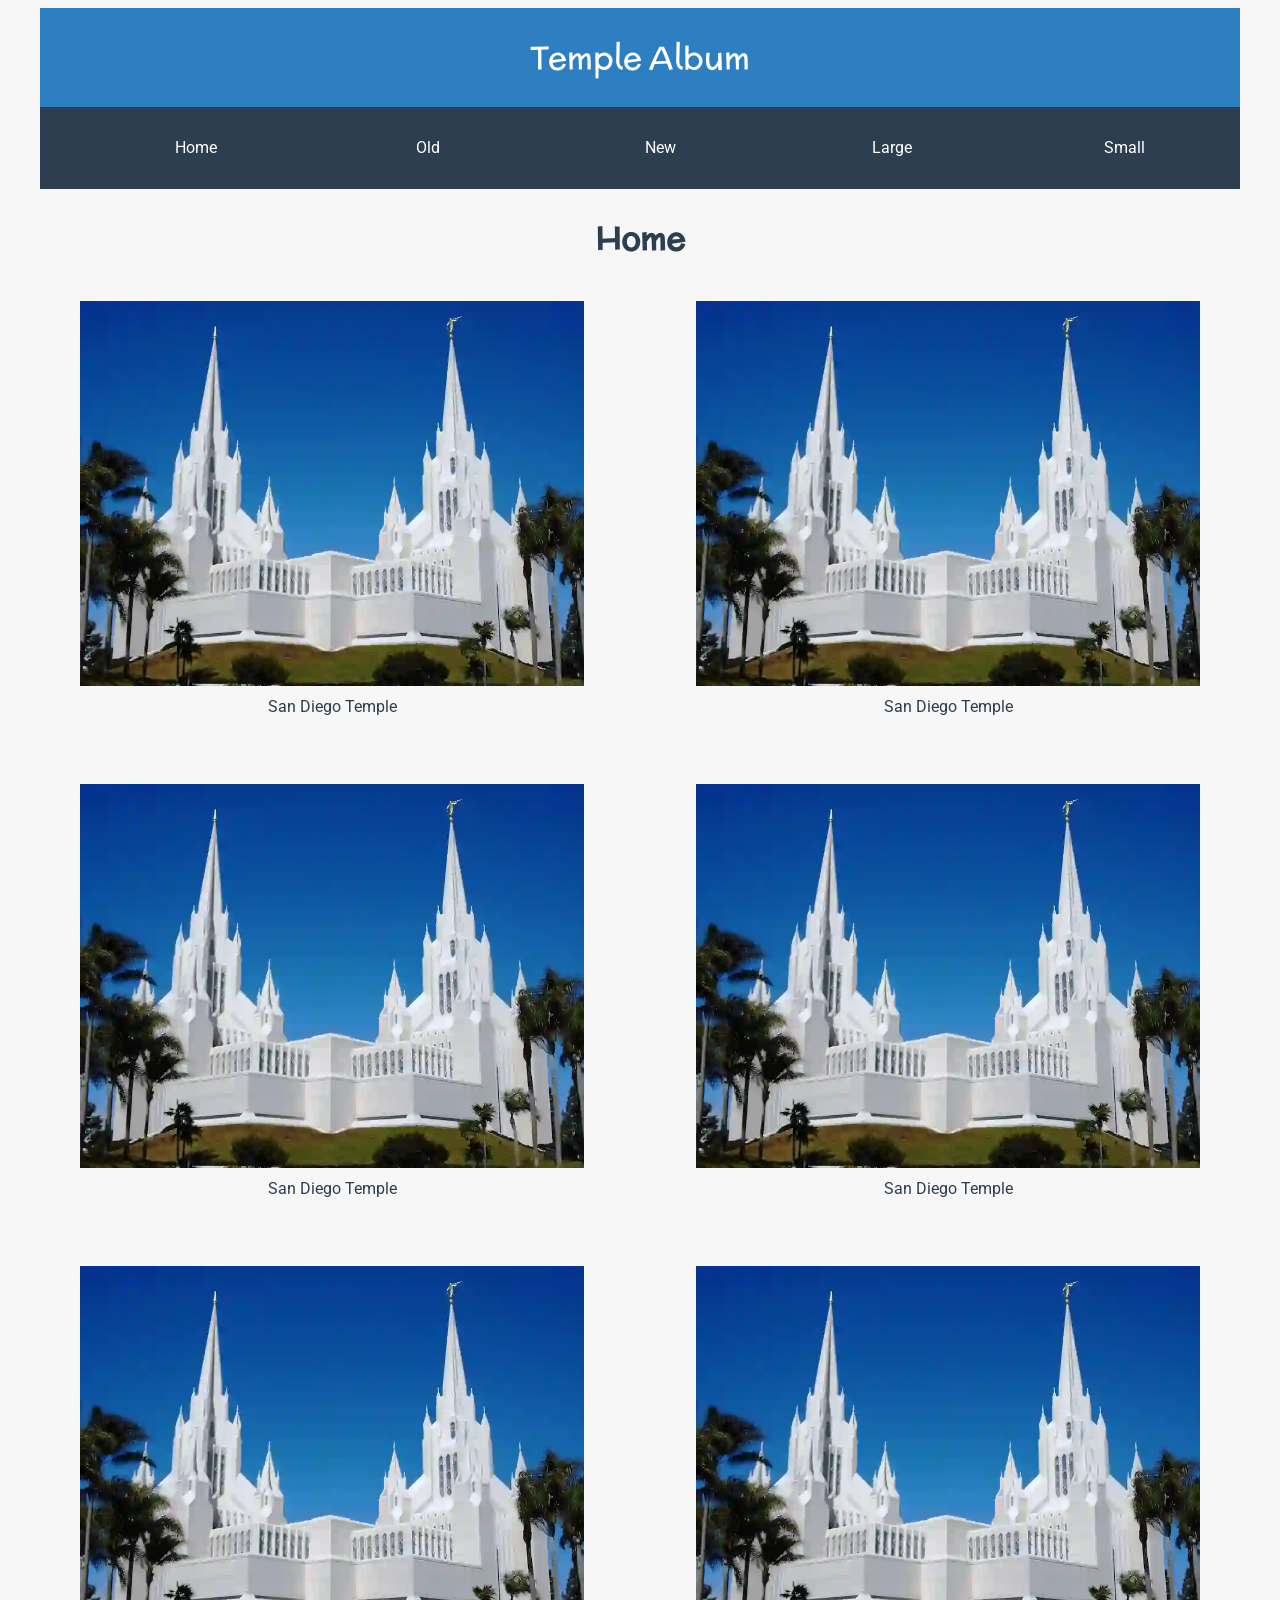
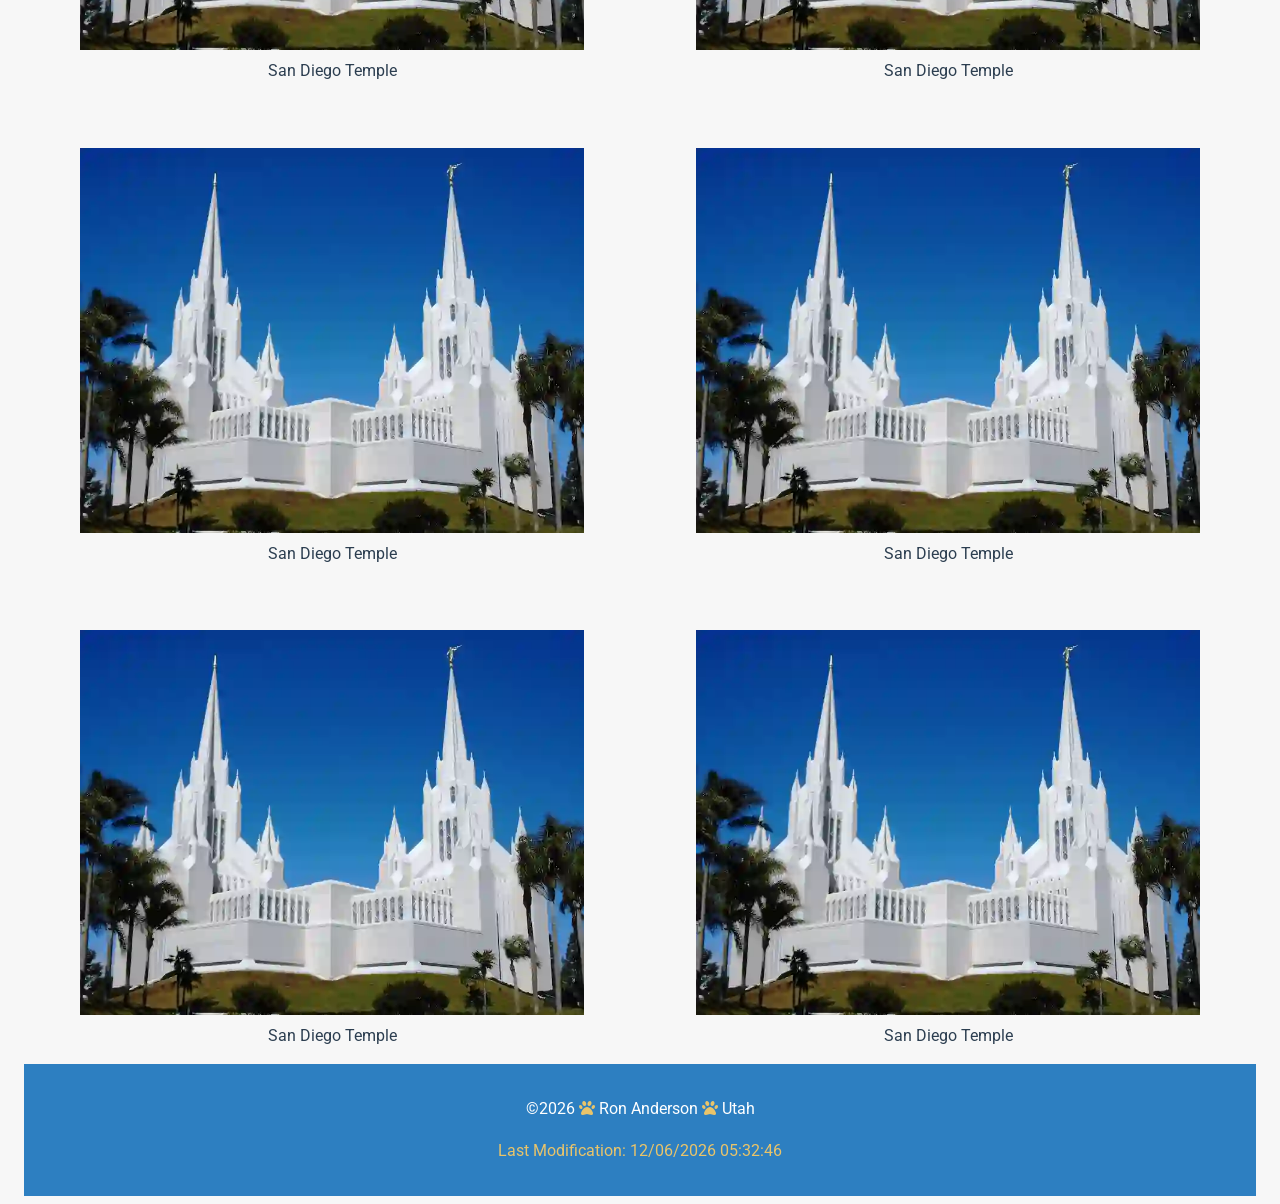
==== temples.html @ f7324741 "W02 Learning Activities" ====
<!DOCTYPE html>
<html lang="en">

<head>
    <meta charset="UTF-8">
    <meta name="viewport" content="width=device-width, initial-scale=1.0">
    <title>Picture Album | Ron Anderson</title>
    <meta name="author" content="Ron Anderson">
    <meta name="description" content="W02 Assignment: TemplePicture Album">
    <link rel="stylesheet" href="styles/temples.css">
    <link rel="stylesheet" href="https://cdnjs.cloudflare.com/ajax/libs/font-awesome/6.5.2/css/all.min.css">
    <script src="scripts/temples.js" defer></script>
    <link rel="preconnect" href="https://fonts.googleapis.com">
    <link rel="preconnect" href="https://fonts.gstatic.com" crossorigin>
    <link href="https://fonts.googleapis.com/css2?family=McLaren&family=Roboto:wght@400&display=swap" rel="stylesheet">
</head>

<body>
    <header>
        <span class="top-title">Temple Album</span>
        <nav>
            <ul class="nav-ul">
                <li><a href="index.html">Home</a></li>
                <li><a href="#">Old</a></li>
                <li><a href="#">New</a></li>
                <li><a href="#">Large</a></li>
                <li><a href="#">Small</a></li>
            </ul>
        </nav>
    </header>

    <main>
        <h1 class="page-title">Home</h1>
        <div class="main-grid">
            <figure>
                <img src="images/san-diego-temple.webp" alt="San Diego Temple">
                <figcaption>San Diego Temple</figcaption>
            </figure>
            <figure>
                <img src="images/san-diego-temple.webp" alt="San Diego Temple">
                <figcaption>San Diego Temple</figcaption>
            </figure>
            <figure>
                <img src="images/san-diego-temple.webp" alt="San Diego Temple">
                <figcaption>San Diego Temple</figcaption>
            </figure>
            <figure>
                <img src="images/san-diego-temple.webp" alt="San Diego Temple">
                <figcaption>San Diego Temple</figcaption>
            </figure>
            <figure>
                <img src="images/san-diego-temple.webp" alt="San Diego Temple">
                <figcaption>San Diego Temple</figcaption>
            </figure>
            <figure>
                <img src="images/san-diego-temple.webp" alt="San Diego Temple">
                <figcaption>San Diego Temple</figcaption>
            </figure>
            <figure>
                <img src="images/san-diego-temple.webp" alt="San Diego Temple">
                <figcaption>San Diego Temple</figcaption>
            </figure>
            <figure>
                <img src="images/san-diego-temple.webp" alt="San Diego Temple">
                <figcaption>San Diego Temple</figcaption>
            </figure>
            <figure>
                <img src="images/san-diego-temple.webp" alt="San Diego Temple">
                <figcaption>San Diego Temple</figcaption>
            </figure>
            <figure>
                <img src="images/san-diego-temple.webp" alt="San Diego Temple">
                <figcaption>San Diego Temple</figcaption>
            </figure>
        </div>
    </main>

    <footer>
        <p>
            &copy;<span id="currentYear"></span>
            <span class="paw-prints"><span class="fa-solid fa-paw"></span></span>
            Ron Anderson
            <span class="paw-prints"><span class="fa-solid fa-paw"></span></span>
            Utah
        </p>

        <p id="lastModified"></p>
    </footer>

</body>

</html>
---- styles/temples.css ----
/* ROOT VARIABLES */
:root {
    --primary-color: #2D7FC1;
    /* darker temple-sky blue */
    --secondary-color: #2c3e50;
    --light-text: #ffffff;

    --accent-color: #f7f7f7;
    /* Softer page background */
    --card-color: #ffffff;
    /* White */
    --border-color: #dcdcdc;
    /* Light gray border */
    --text-color: #333333;
    /* Body text */

    --highlight-color: #e9c46a;
    /* Warm accent */

    --heading-font: "McLaren", cursive;
    --body-font: "Roboto", Arial, sans-serif;

    --max-width: 75rem;
    --radius: .75rem;

    --space-xs: 0.25rem;
    --space-sm: 0.5rem;
    --space-md: 1rem;
    --space-lg: 1.5rem;
    --space-xl: 2rem;
}

header,
main,
footer {
    max-width: var(--max-width);
    margin: 0 auto;
}

header {
    display: flex;
    flex-direction: column;
    justify-content: flex-end;
    margin-bottom: var(--space-lg);
    background-color: var(--primary-color);
    color: var(--light-text);
    text-align: center;
}

.top-title {
    font-size: 2.0rem;
    padding: var(--space-lg);
}

.nav-ul {
    display: flex;
    list-style: none;
}

.nav-ul li {
    flex: 1;
}

.nav-ul a {
    display: block;
    text-align: center;
    padding: 0.75rem;
    text-decoration: none;
    color: var(--light-text);
}

.nav-ul a:hover {
    background-color: #3d566e;
    color: var(--highlight-color);
}

.links-container {
    flex: 1;
    display: flex;
    align-items: center;
    justify-content: center;
}

.links-container ul {
    display: flex;
    flex-direction: column;
    gap: var(--space-md);
}

nav {
    background-color: var(--secondary-color);
}

body {
    font-family: var(--body-font);
    color: var(--text-color);
    background-color: var(--accent-color);
    line-height: 1.6;
}

h1,
h2,
h3,
.top-title {
    font-family: var(--heading-font);
}

h1 {
    text-align: center;
    color: var(--secondary-color);
}

.main-grid {
    display: grid;
    grid-template-columns: repeat(auto-fit, minmax(550px, 1fr));
    gap: var(--space-xl);
}

.main-grid img {
    width: 100%;
    /* makes each image shrink or grow to fit inside its grid column */

    height: auto;
    /* preserves the image's natural proportions */

    display: block;
    /* removes the small inline-image gap below images */
}

figcaption {
    text-align: center;
    margin-top: var(--space-sm);
    color: var(--secondary-color);
}

footer {
    background-color: var(--primary-color);
    color: var(--light-text);
    text-align: center;
    padding: var(--space-md);
}

.paw-prints {
    color: var(--highlight-color);
}

#lastModified {
    margin-top: var(--space-sm);
    color: var(--highlight-color);
}
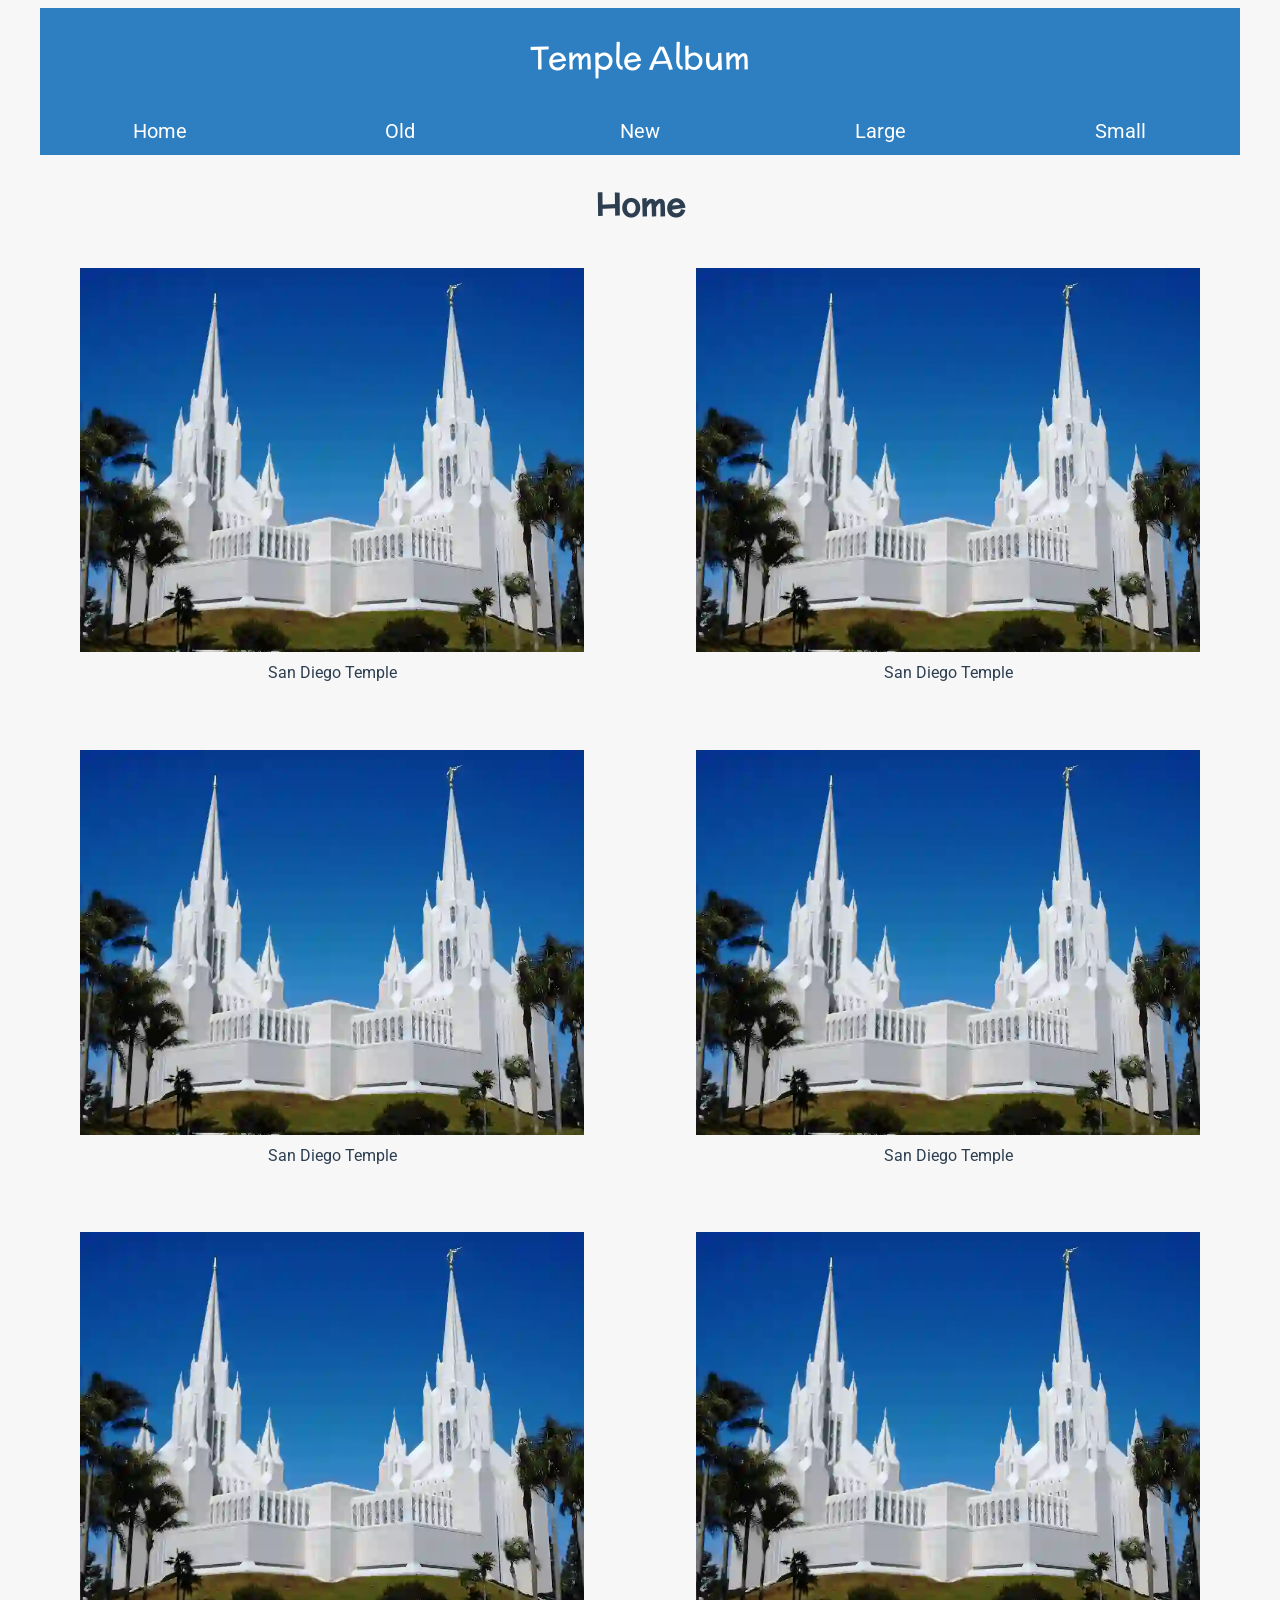
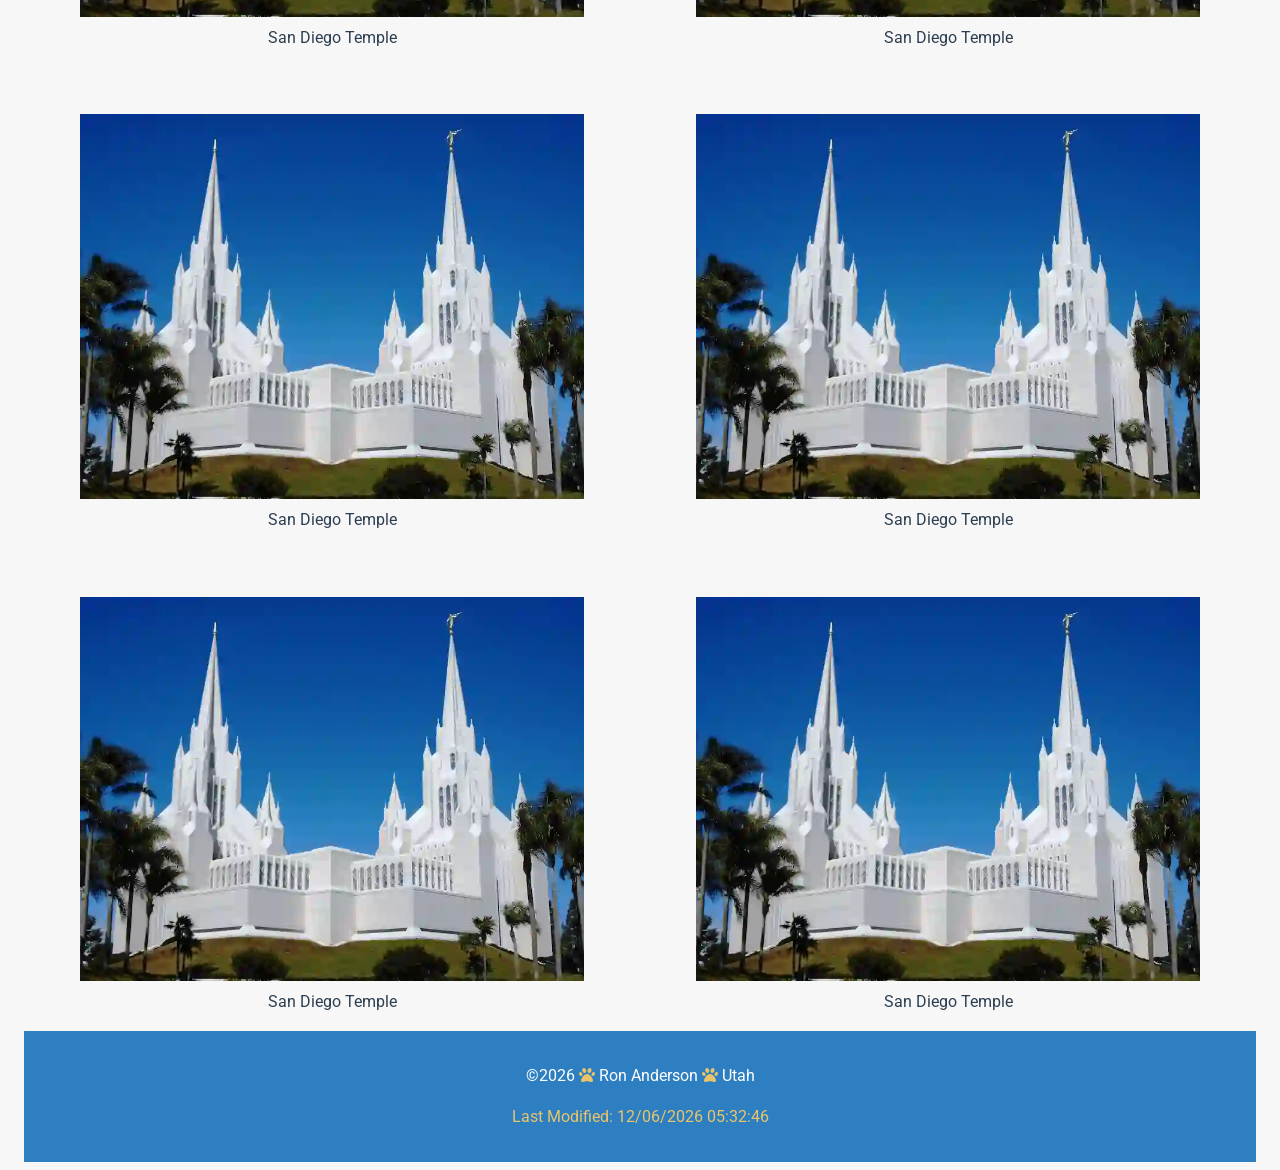
==== commit fedfb454: "W02 Assignment: Picture Album" ====
--- a/temples.html
+++ b/temples.html
@@ -6,8 +6,9 @@
     <meta name="viewport" content="width=device-width, initial-scale=1.0">
     <title>Picture Album | Ron Anderson</title>
     <meta name="author" content="Ron Anderson">
-    <meta name="description" content="W02 Assignment: TemplePicture Album">
+    <meta name="description" content="W02 Assignment: Temple Picture Album">
     <link rel="stylesheet" href="styles/temples.css">
+    <link rel="stylesheet" href="styles/temples-large-screen.css" media="(min-width: 48rem)">
     <link rel="stylesheet" href="https://cdnjs.cloudflare.com/ajax/libs/font-awesome/6.5.2/css/all.min.css">
     <script src="scripts/temples.js" defer></script>
     <link rel="preconnect" href="https://fonts.googleapis.com">
@@ -18,8 +19,10 @@
 <body>
     <header>
         <span class="top-title">Temple Album</span>
+        <button id="menu" type="button"></button>
+        <!-- a clickable trigger for the navigation menu, css inserts the hamburger icon -->
         <nav>
-            <ul class="nav-ul">
+            <ul class="navigation">
                 <li><a href="index.html">Home</a></li>
                 <li><a href="#">Old</a></li>
                 <li><a href="#">New</a></li>
--- a/styles/temples.css
+++ b/styles/temples.css
@@ -7,8 +7,6 @@
 
     --accent-color: #f7f7f7;
     /* Softer page background */
-    --card-color: #ffffff;
-    /* White */
     --border-color: #dcdcdc;
     /* Light gray border */
     --text-color: #333333;
@@ -21,9 +19,7 @@
     --body-font: "Roboto", Arial, sans-serif;
 
     --max-width: 75rem;
-    --radius: .75rem;
 
-    --space-xs: 0.25rem;
     --space-sm: 0.5rem;
     --space-md: 1rem;
     --space-lg: 1.5rem;
@@ -52,39 +48,76 @@
     padding: var(--space-lg);
 }
 
-.nav-ul {
-    display: flex;
-    list-style: none;
+/* -------------------------
+   MOBILE MENU BUTTON
+--------------------------*/
+
+#menu {
+    display: block;
+    /* shows the menu button in mobile view */
+    font-size: 2rem;
+    /* makes the hamburger icon larger */
+    font-weight: 700;
+    /* bold icon for better visibility */
+    text-decoration: none;
+    /* removes link underline */
+    padding: 0.5rem 0.75rem;
+    /* adds space around the icon for easier tapping */
+    background-color: var(--primary-color);
+    /* temple-sky blue from root variables */
+    color: var(--light-text);
+    /* white text/icon for contrast */
+    border: 1px solid var(--border-color);
+    cursor: pointer;
+    /* changes cursor to hand on hover */
 }
 
-.nav-ul li {
-    flex: 1;
+#menu::before {
+    content: "≡";
+    /* inserts the hamburger menu icon as the button text */
 }
 
-.nav-ul a {
+#menu.show::before {
+    content: "×";
+    /* changes the hamburger icon to a close icon when menu is shown */
+}
+
+/* -------------------------
+   NAVIGATION
+--------------------------*/
+
+.navigation {
+    list-style: none;
+    /* removes bullets from the navigation list */
+    margin: 0 auto;
+    padding: 0;
+}
+
+.navigation li {
+    display: none;
+    /* hides navigation items by default on mobile */
+}
+
+.navigation.show li {
     display: block;
-    text-align: center;
-    padding: 0.75rem;
+    /* shows navigation items when .show class is added to the navigation ul */
+}
+
+.navigation a {
+    display: block;
+    padding: var(--space-sm);
+    text-align: left;
     text-decoration: none;
     color: var(--light-text);
+    background-color: var(--primary-color);
+    transition: 0.5s;
+    font-size: clamp(1rem, 2vw, 1.25rem);
 }
 
-.nav-ul a:hover {
-    background-color: #3d566e;
+.navigation a:hover,
+.navigation a:active {
+    background-color: var(--secondary-color);
     color: var(--highlight-color);
-}
-
-.links-container {
-    flex: 1;
-    display: flex;
-    align-items: center;
-    justify-content: center;
-}
-
-.links-container ul {
-    display: flex;
-    flex-direction: column;
-    gap: var(--space-md);
 }
 
 nav {
@@ -113,16 +146,16 @@
 .main-grid {
     display: grid;
     grid-template-columns: repeat(auto-fit, minmax(550px, 1fr));
+    /* automatically create as many columns as fit in the available width. 
+    each column will be at least 550px wide, but can grow to fill the space if there is extra room. */
     gap: var(--space-xl);
 }
 
 .main-grid img {
     width: 100%;
     /* makes each image shrink or grow to fit inside its grid column */
-
     height: auto;
-    /* preserves the image's natural proportions */
-
+    /* preserves the image's proportions */
     display: block;
     /* removes the small inline-image gap below images */
 }
--- a/styles/temples-large-screen.css
+++ b/styles/temples-large-screen.css
@@ -0,0 +1,32 @@
+/* -------------------------
+   DESKTOP SCREEN LAYOUT
+   the selectors and properties here will override the mobile styles when 
+   the screen is wide enough to meet the media query condition in temples.html
+--------------------------*/
+
+h1 {
+    font-size: 2rem;
+    /* increase heading size on larger screens */
+}
+
+.navigation {
+    display: flex;
+    /* switch navigation container to a horizontal flex layout */
+}
+
+.navigation li {
+    display: block;
+    /* override mobile behavior and show the navigation items hidden by default on mobile */
+    flex: 1;
+    /* each navigation item grows equally */
+}
+
+.navigation a {
+    text-align: center;
+    /* center link text inside each navigation item */
+}
+
+#menu {
+    display: none;
+    /* hide hamburger button on larger screens */
+}
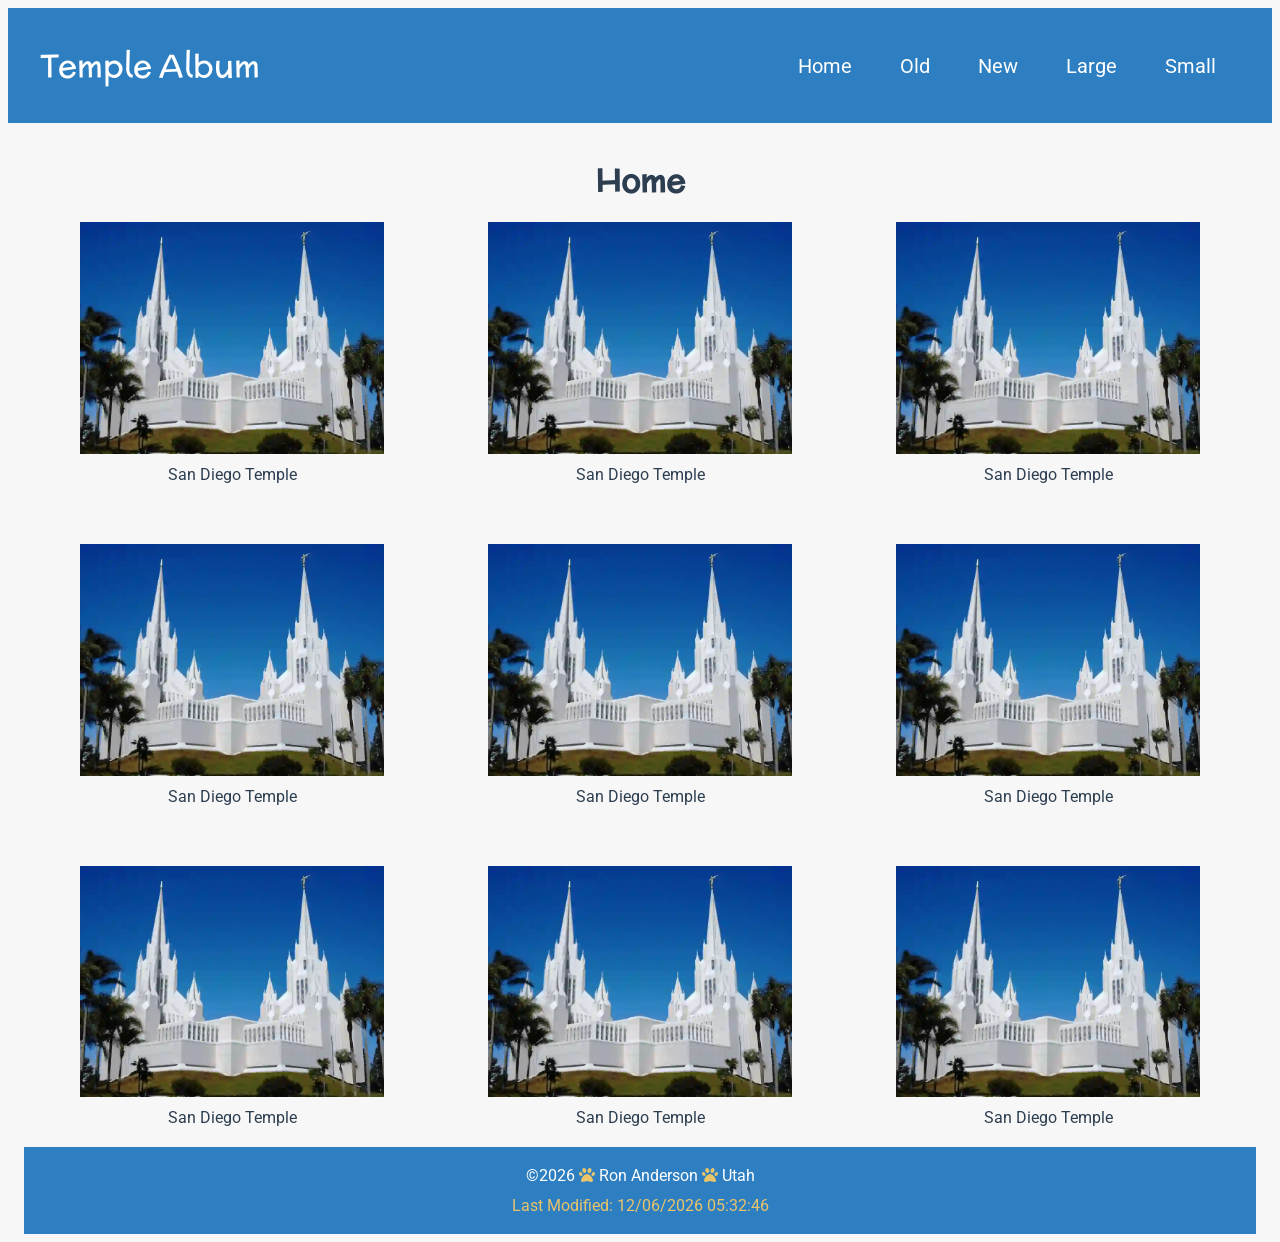
==== commit 48c717be: "W02 Assignment: Picture Album fixes" ====
--- a/temples.html
+++ b/temples.html
@@ -71,10 +71,6 @@
                 <img src="images/san-diego-temple.webp" alt="San Diego Temple">
                 <figcaption>San Diego Temple</figcaption>
             </figure>
-            <figure>
-                <img src="images/san-diego-temple.webp" alt="San Diego Temple">
-                <figcaption>San Diego Temple</figcaption>
-            </figure>
         </div>
     </main>
 
--- a/styles/temples.css
+++ b/styles/temples.css
@@ -20,6 +20,7 @@
 
     --max-width: 75rem;
 
+    --space-xs: 0.25rem;
     --space-sm: 0.5rem;
     --space-md: 1rem;
     --space-lg: 1.5rem;
@@ -35,17 +36,18 @@
 
 header {
     display: flex;
-    flex-direction: column;
-    justify-content: flex-end;
-    margin-bottom: var(--space-lg);
+    align-items: center;
+    justify-content: space-between;
+    padding: var(--space-xl);
+    margin-bottom: var(--space-xl);
     background-color: var(--primary-color);
     color: var(--light-text);
-    text-align: center;
 }
 
 .top-title {
     font-size: 2.0rem;
-    padding: var(--space-lg);
+    padding: 0;
+    margin: 0;
 }
 
 /* -------------------------
@@ -61,7 +63,7 @@
     /* bold icon for better visibility */
     text-decoration: none;
     /* removes link underline */
-    padding: 0.5rem 0.75rem;
+    padding: var(--space-sm) var(--space-md);
     /* adds space around the icon for easier tapping */
     background-color: var(--primary-color);
     /* temple-sky blue from root variables */
@@ -70,6 +72,7 @@
     border: 1px solid var(--border-color);
     cursor: pointer;
     /* changes cursor to hand on hover */
+    margin-left: auto;
 }
 
 #menu::before {
@@ -85,6 +88,7 @@
 /* -------------------------
    NAVIGATION
 --------------------------*/
+
 
 .navigation {
     list-style: none;
@@ -105,7 +109,7 @@
 
 .navigation a {
     display: block;
-    padding: var(--space-sm);
+    padding: var(--space-sm) var(--space-lg);
     text-align: left;
     text-decoration: none;
     color: var(--light-text);
@@ -118,10 +122,6 @@
 .navigation a:active {
     background-color: var(--secondary-color);
     color: var(--highlight-color);
-}
-
-nav {
-    background-color: var(--secondary-color);
 }
 
 body {
@@ -143,12 +143,17 @@
     color: var(--secondary-color);
 }
 
+.page-title {
+    margin-bottom: var(--space-lg) 0 var(--space-md);
+    /* the h1 title Home  */
+}
+
 .main-grid {
     display: grid;
-    grid-template-columns: repeat(auto-fit, minmax(550px, 1fr));
+    grid-template-columns: repeat(auto-fit, minmax(350px, 1fr));
     /* automatically create as many columns as fit in the available width. 
     each column will be at least 550px wide, but can grow to fill the space if there is extra room. */
-    gap: var(--space-xl);
+    gap: var(--space-lg);
 }
 
 .main-grid img {
@@ -173,11 +178,15 @@
     padding: var(--space-md);
 }
 
+footer p {
+    margin: 0;
+}
+
 .paw-prints {
     color: var(--highlight-color);
 }
 
 #lastModified {
-    margin-top: var(--space-sm);
+    margin-top: var(--space-xs);
     color: var(--highlight-color);
 }
--- a/styles/temples-large-screen.css
+++ b/styles/temples-large-screen.css
@@ -7,6 +7,10 @@
 h1 {
     font-size: 2rem;
     /* increase heading size on larger screens */
+}
+
+nav {
+    display: flex;
 }
 
 .navigation {
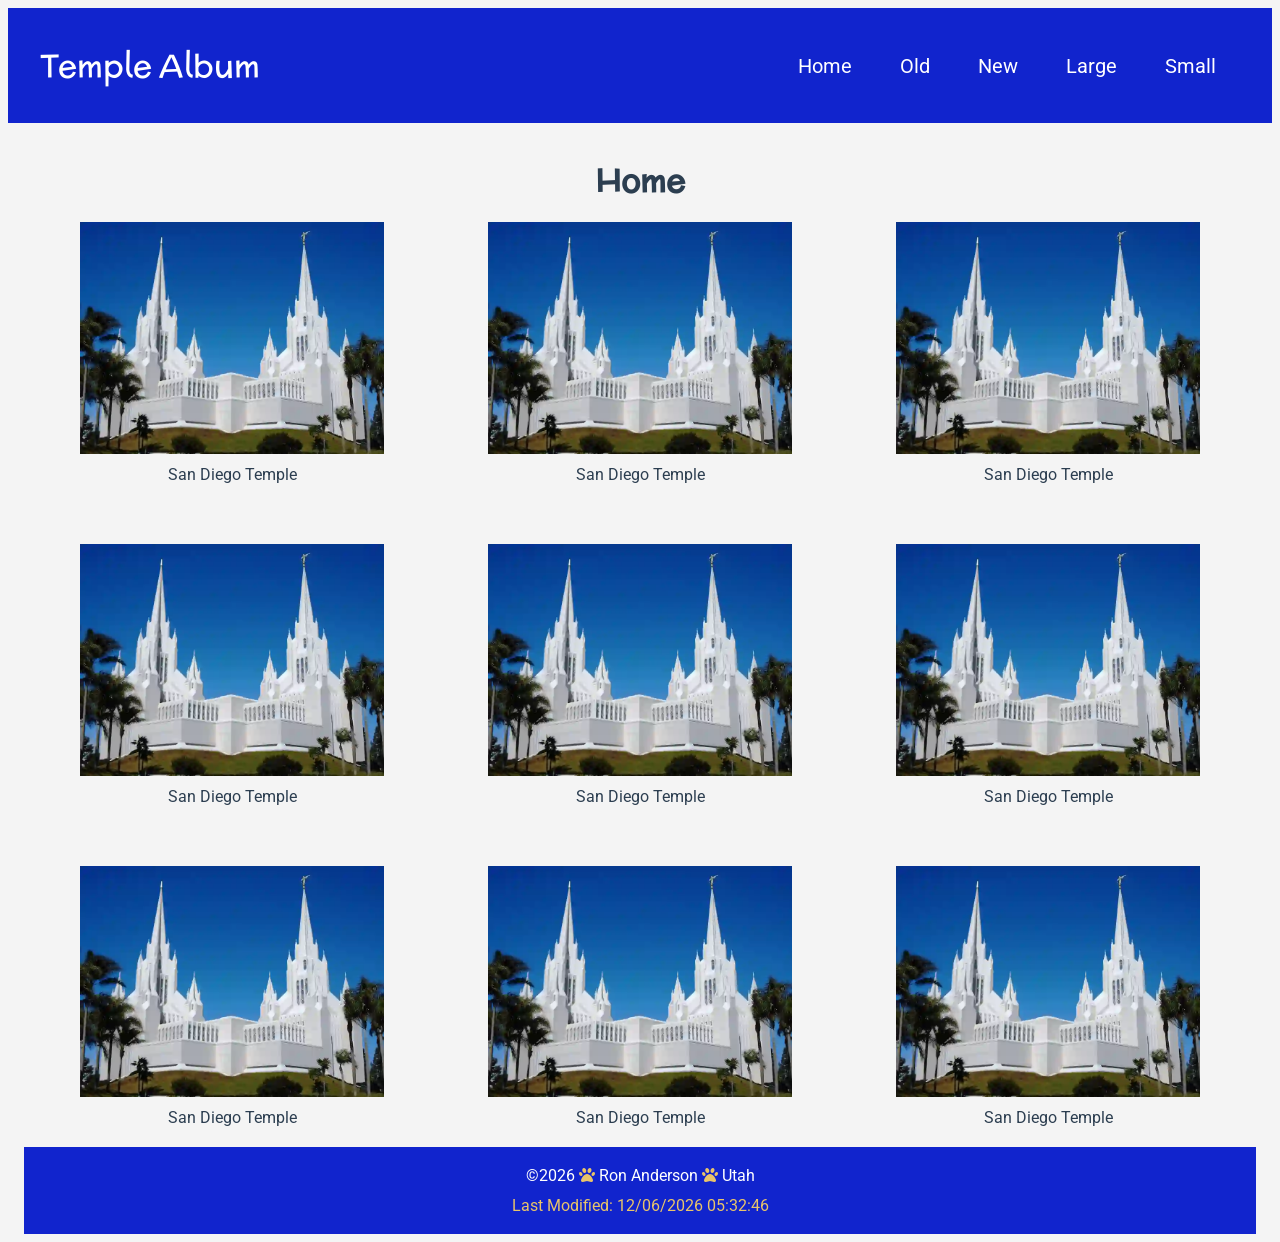
==== commit a401ace9: "W02 Assignment: Picture Album fixes after grading" ====
--- a/temples.html
+++ b/temples.html
@@ -6,9 +6,10 @@
     <meta name="viewport" content="width=device-width, initial-scale=1.0">
     <title>Picture Album | Ron Anderson</title>
     <meta name="author" content="Ron Anderson">
-    <meta name="description" content="W02 Assignment: Temple Picture Album">
+    <meta name="description"
+        content="W02 Assignment: Temple Picture Album for BYU-Idaho's WDD 131 Web Design and Development class.">
     <link rel="stylesheet" href="styles/temples.css">
-    <link rel="stylesheet" href="styles/temples-large-screen.css" media="(min-width: 48rem)">
+    <link rel="stylesheet" href="styles/temples-large.css">
     <link rel="stylesheet" href="https://cdnjs.cloudflare.com/ajax/libs/font-awesome/6.5.2/css/all.min.css">
     <script src="scripts/temples.js" defer></script>
     <link rel="preconnect" href="https://fonts.googleapis.com">
@@ -19,9 +20,9 @@
 <body>
     <header>
         <span class="top-title">Temple Album</span>
-        <button id="menu" type="button"></button>
-        <!-- a clickable trigger for the navigation menu, css inserts the hamburger icon -->
-        <nav>
+        <button id="menu" type="button" aria-label="Open navigation menu"></button>
+        <!-- a clickable trigger to toggle the navigation menu, css inserts the hamburger icon or an x -->
+        <nav aria-label="Main navigation">
             <ul class="navigation">
                 <li><a href="index.html">Home</a></li>
                 <li><a href="#">Old</a></li>
@@ -82,7 +83,6 @@
             <span class="paw-prints"><span class="fa-solid fa-paw"></span></span>
             Utah
         </p>
-
         <p id="lastModified"></p>
     </footer>
 
--- a/styles/temples.css
+++ b/styles/temples.css
@@ -1,19 +1,24 @@
 /* ROOT VARIABLES */
 :root {
-    --primary-color: #2D7FC1;
-    /* darker temple-sky blue */
+    --primary-color: #1124cd;
+    /* Forest green */
     --secondary-color: #2c3e50;
+    /* Dark blue-gray */
+    --nav-hover-color: #091269;
+    ;
+    /* darker forest green for navigation hover */
     --light-text: #ffffff;
-
-    --accent-color: #f7f7f7;
-    /* Softer page background */
-    --border-color: #dcdcdc;
-    /* Light gray border */
+    /* White text for dark backgrounds */
+    --accent-color: #f4f4f4;
+    /* Soft light gray page background */
+    --card-color: #ffffff;
+    /* White card background */
+    --border-color: #333333;
+    /* Dark gray border */
     --text-color: #333333;
     /* Body text */
-
     --highlight-color: #e9c46a;
-    /* Warm accent */
+    /* Warm gold accent */
 
     --heading-font: "McLaren", cursive;
     --body-font: "Roboto", Arial, sans-serif;
@@ -66,7 +71,7 @@
     padding: var(--space-sm) var(--space-md);
     /* adds space around the icon for easier tapping */
     background-color: var(--primary-color);
-    /* temple-sky blue from root variables */
+    /* temple-sky blue from root variable to match header background */
     color: var(--light-text);
     /* white text/icon for contrast */
     border: 1px solid var(--border-color);
@@ -88,7 +93,6 @@
 /* -------------------------
    NAVIGATION
 --------------------------*/
-
 
 .navigation {
     list-style: none;
@@ -120,7 +124,7 @@
 
 .navigation a:hover,
 .navigation a:active {
-    background-color: var(--secondary-color);
+    background-color: var(--nav-hover-color);
     color: var(--highlight-color);
 }
 
@@ -138,13 +142,10 @@
     font-family: var(--heading-font);
 }
 
-h1 {
+h1.page-title {
     text-align: center;
     color: var(--secondary-color);
-}
-
-.page-title {
-    margin-bottom: var(--space-lg) 0 var(--space-md);
+    margin-bottom: 0;
     /* the h1 title Home  */
 }
 
@@ -152,7 +153,7 @@
     display: grid;
     grid-template-columns: repeat(auto-fit, minmax(350px, 1fr));
     /* automatically create as many columns as fit in the available width. 
-    each column will be at least 550px wide, but can grow to fill the space if there is extra room. */
+    each column will be at least 550px wide, but can grow to fill the space if space is available. */
     gap: var(--space-lg);
 }
 
--- a/styles/temples-large.css
+++ b/styles/temples-large.css
@@ -0,0 +1,36 @@
+/* -------------------------
+   DESKTOP SCREEN LAYOUT
+   the selectors and properties here will override the mobile styles when 
+   the screen is wide enough to meet the media query condition.
+--------------------------*/
+
+@media screen and (min-width: 48rem) {
+    /* 48 rem is 768pxa common breakpoint for tablets and larger screens. */
+
+    h1 {
+        font-size: 2rem;
+        /* increase heading size on larger screens */
+    }
+
+    .navigation {
+        display: flex;
+        /* switch navigation container to a horizontal flex layout */
+    }
+
+    .navigation li {
+        display: block;
+        /* override mobile behavior and show the navigation items hidden by default on mobile */
+        flex: 1;
+        /* each navigation item grows equally */
+    }
+
+    .navigation a {
+        text-align: center;
+        /* center link text inside each navigation item */
+    }
+
+    #menu {
+        display: none;
+        /* hide hamburger button on larger screens */
+    }
+}
